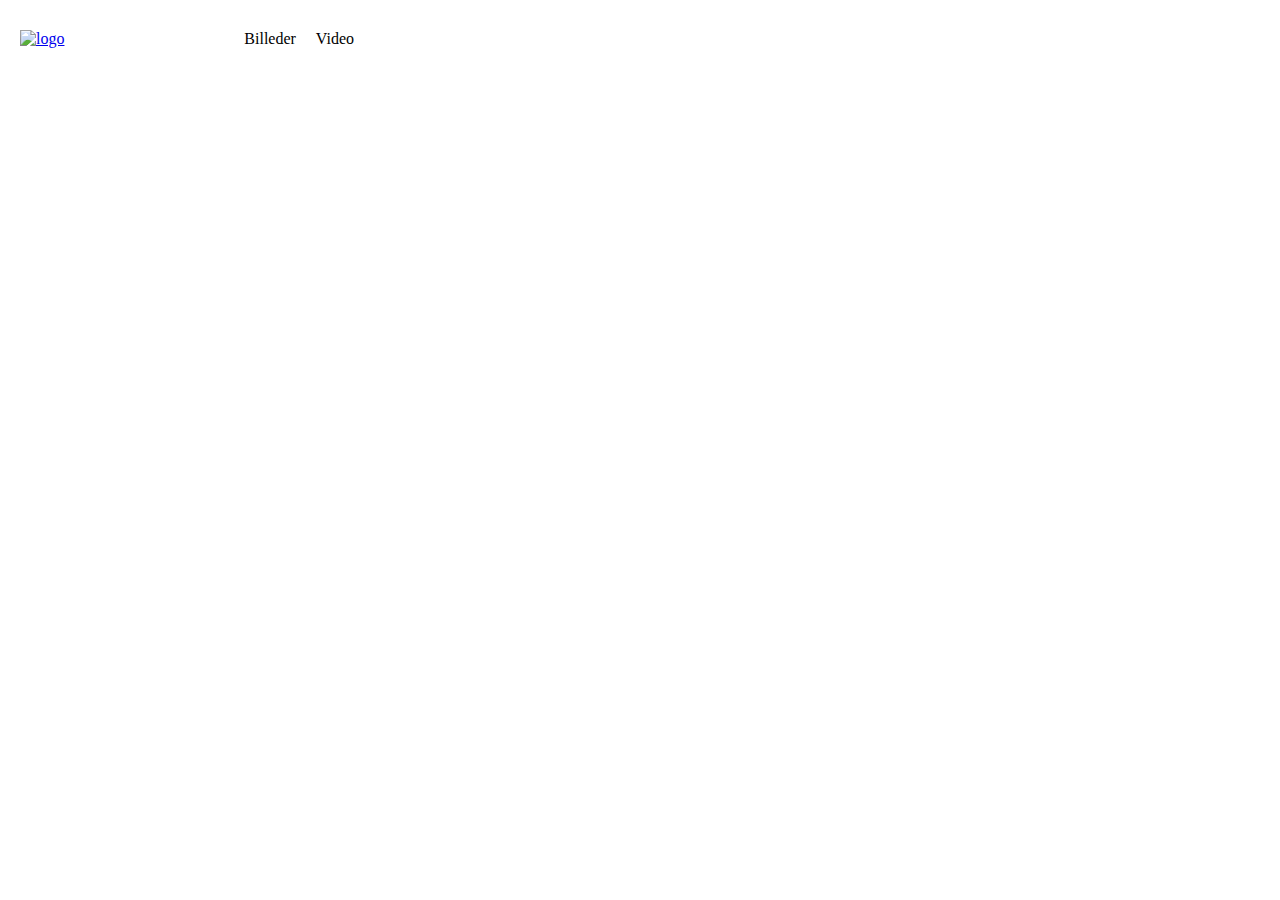
==== billeder.html @ 60ef6759 "første udkast" ====
<!DOCTYPE html>
<html lang="en">

<head>
    <meta charset="UTF-8">
    <meta http-equiv="X-UA-Compatible" content="IE=edge">
    <meta name="viewport" content="width=device-width, initial-scale=1.0">
    <link rel="stylesheet" href="style.css">
    <link rel="stylesheet" href="layout.css">
    <title>Billeder</title>
</head>

<body>
    <header>
        <div class="logo">
            <a href="index.html"> <img src="golf_billeder/Unknown.png" alt="logo"></a>
        </div>
        <nav>
            <ul class="menu">
                <li><a href="billeder.html">Billeder</a></li>
                <li><a href="video.html">Video</a></li>
            </ul>
        </nav>
    </header>
    <main>
        <section class="grid_1-1">
            <div class="col1"> <img src="golf_billeder/billede1.HEIC" alt=""></div>
            <div class="col2"> <img src="golf_billeder/billede2.HEIC" alt=""></div>
            <div class="col3"> <img src="golf_billeder/billede3.JPG" alt=""></div>
            <div class="col4"> <img src="golf_billeder/billede4.HEIC" alt=""></div>
        </section>
    </main>
</body>

</html>
---- style.css ----
* {
  margin: 0;
  padding: 0;
  box-sizing: border-box;
}

main {
  max-width: 1200px;
  margin: 0 auto 0 auto;
}

img {
  width: 100%;
  height: auto;
  display: block;
}

h1 {
  font-size: 4rem;
  font-weight: 100;
  color: rgb(134, 192, 75);
  margin-bottom: 1.5rem;
  margin-top: 2rem;
  text-align: center;
}

/************ MENU ************/
.logo {
  width: 20%;
}
header {
  display: flex;
  justify-content: space-between;
  align-items: center;
  padding: 20px;
  width: 30%;
}

nav {
  display: flex;
  align-items: center;
}

.menu {
  display: flex;
  list-style: none;
  margin: 0;
  padding: 0;
}

.menu a {
  display: block;
  padding: 10px;
  color: rgb(0, 0, 0);
  text-decoration: none;
  transition: color 0.3s;
}

/************************* VIDEO ***************************/
video {
  aspect-ratio: 16/9;
  width: 100%;
}
.video {
  display: grid;
  grid-template-columns: 1fr 1fr;
  gap: 10px;
}
iframe {
  aspect-ratio: 16/9;
  width: 100%;
  height: auto;
}
---- layout.css ----
.grid_1-1 {
  display: grid;
  grid-template-columns: 1fr 1fr;
  gap: 20px;
}
.col1 {
  grid-column: 1 / span 1;
}
.col2 {
  grid-column: 1 span 1;
  grid-row: 2 / span 1;
}
.col3 {
  grid-column: 1 / span 1;
  grid-row: 3 / span 1;
}
.col4 {
  grid-column: 1 / span 1;
  grid-row: 4 / span 1;
}
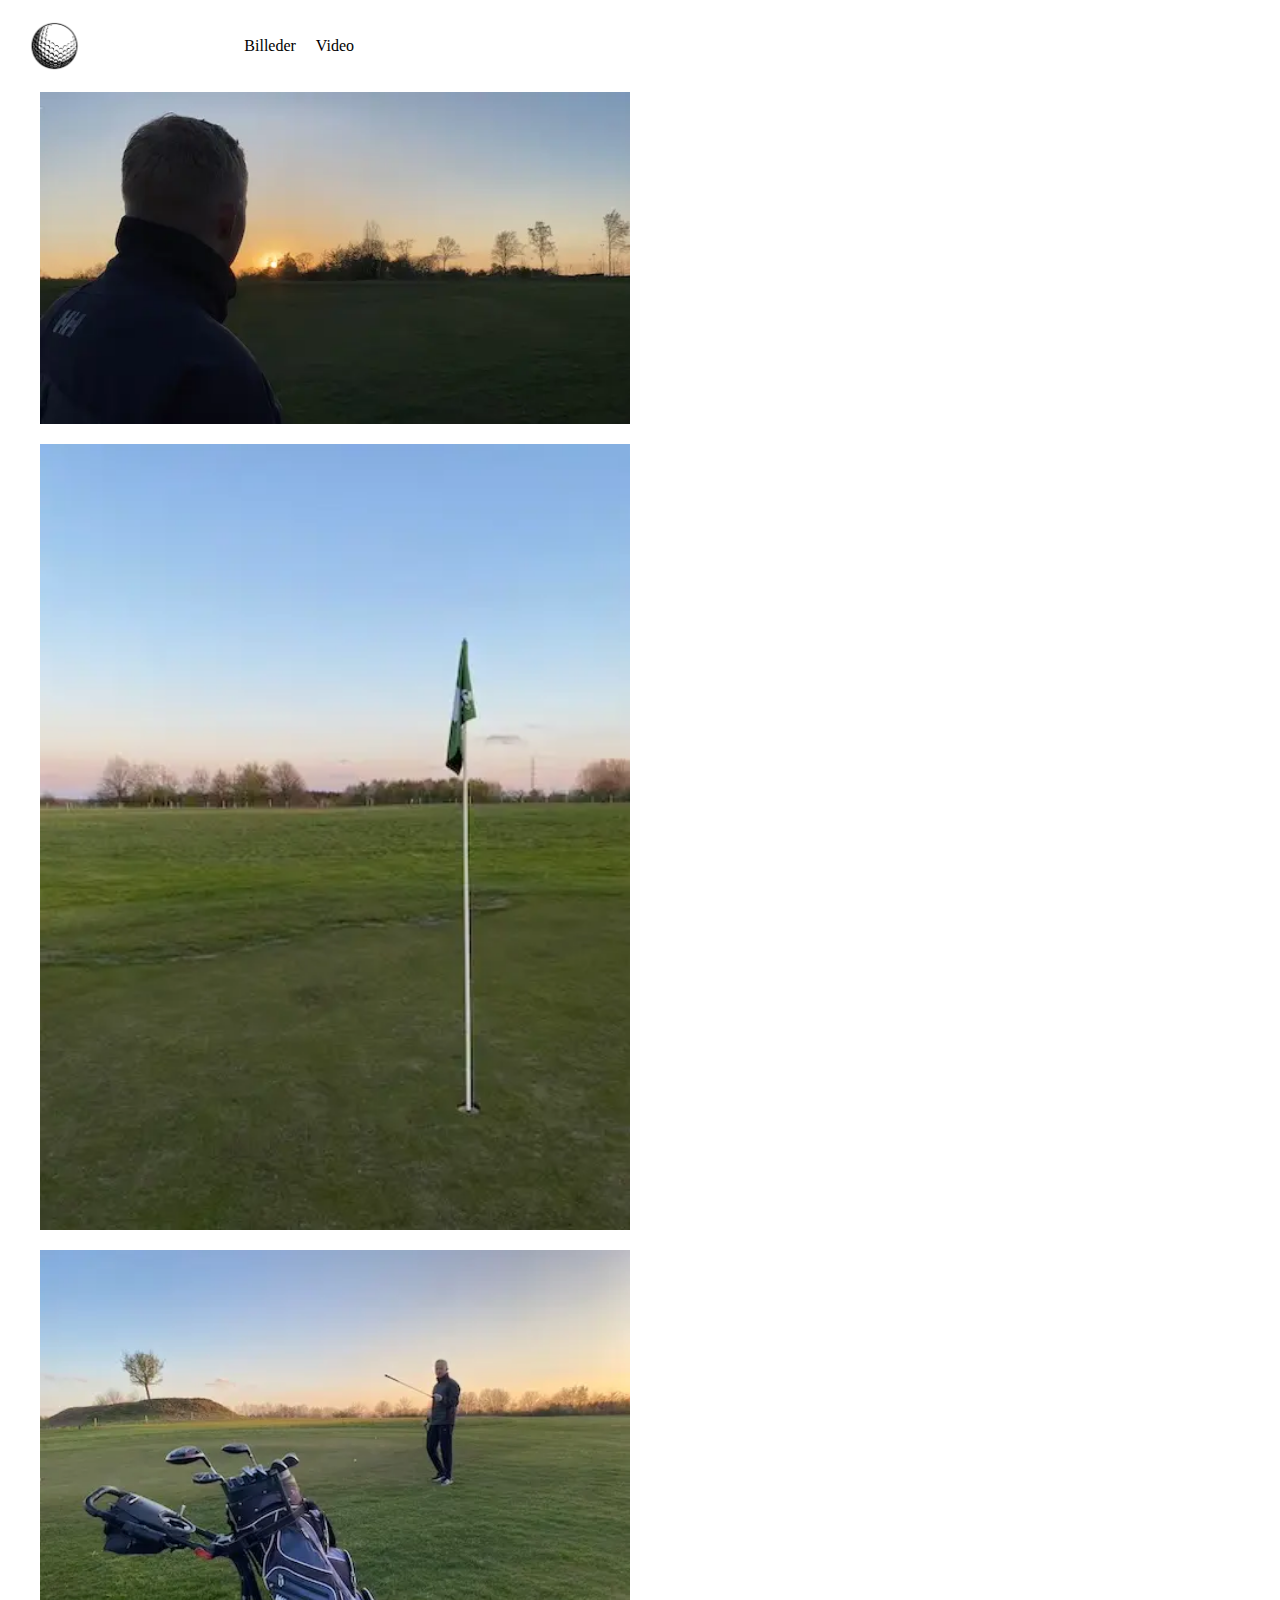
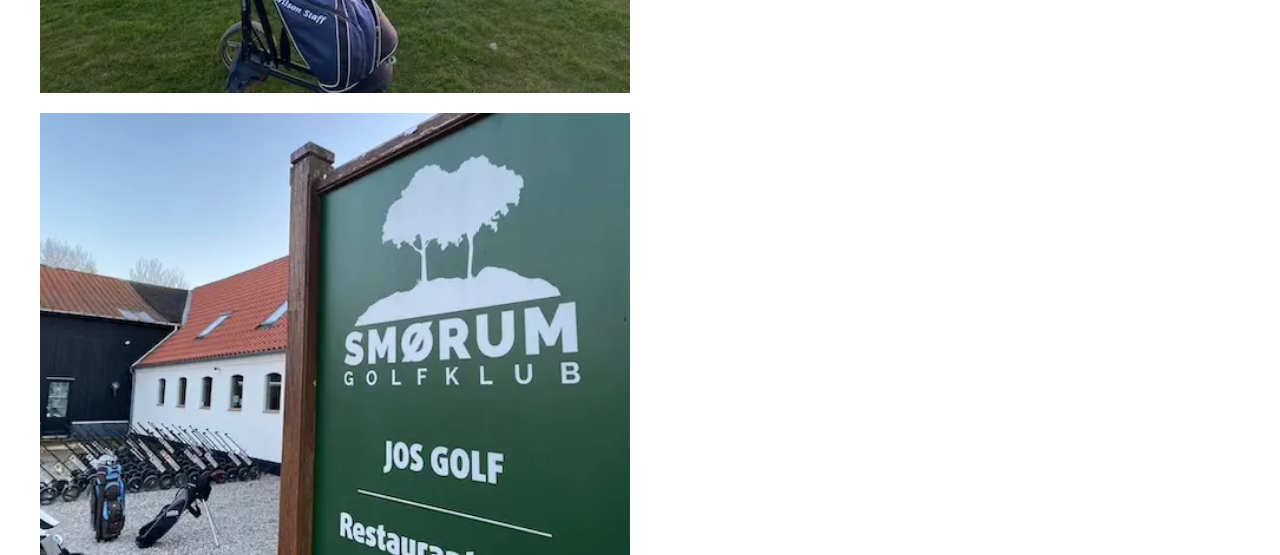
==== commit a19075e4: "version 2" ====
--- a/billeder.html
+++ b/billeder.html
@@ -24,10 +24,10 @@
     </header>
     <main>
         <section class="grid_1-1">
-            <div class="col1"> <img src="golf_billeder/billede1.HEIC" alt=""></div>
-            <div class="col2"> <img src="golf_billeder/billede2.HEIC" alt=""></div>
-            <div class="col3"> <img src="golf_billeder/billede3.JPG" alt=""></div>
-            <div class="col4"> <img src="golf_billeder/billede4.HEIC" alt=""></div>
+            <div class="col1"> <img src="golf_billeder/billede3.webp" alt=""></div>
+            <div class="col2"> <img src="golf_billeder/billede4.webp" alt=""></div>
+            <div class="col3"> <img src="golf_billeder/billede2.webp" alt=""></div>
+            <div class="col4"> <img src="golf_billeder/billede5.webp" alt=""></div>
         </section>
     </main>
 </body>
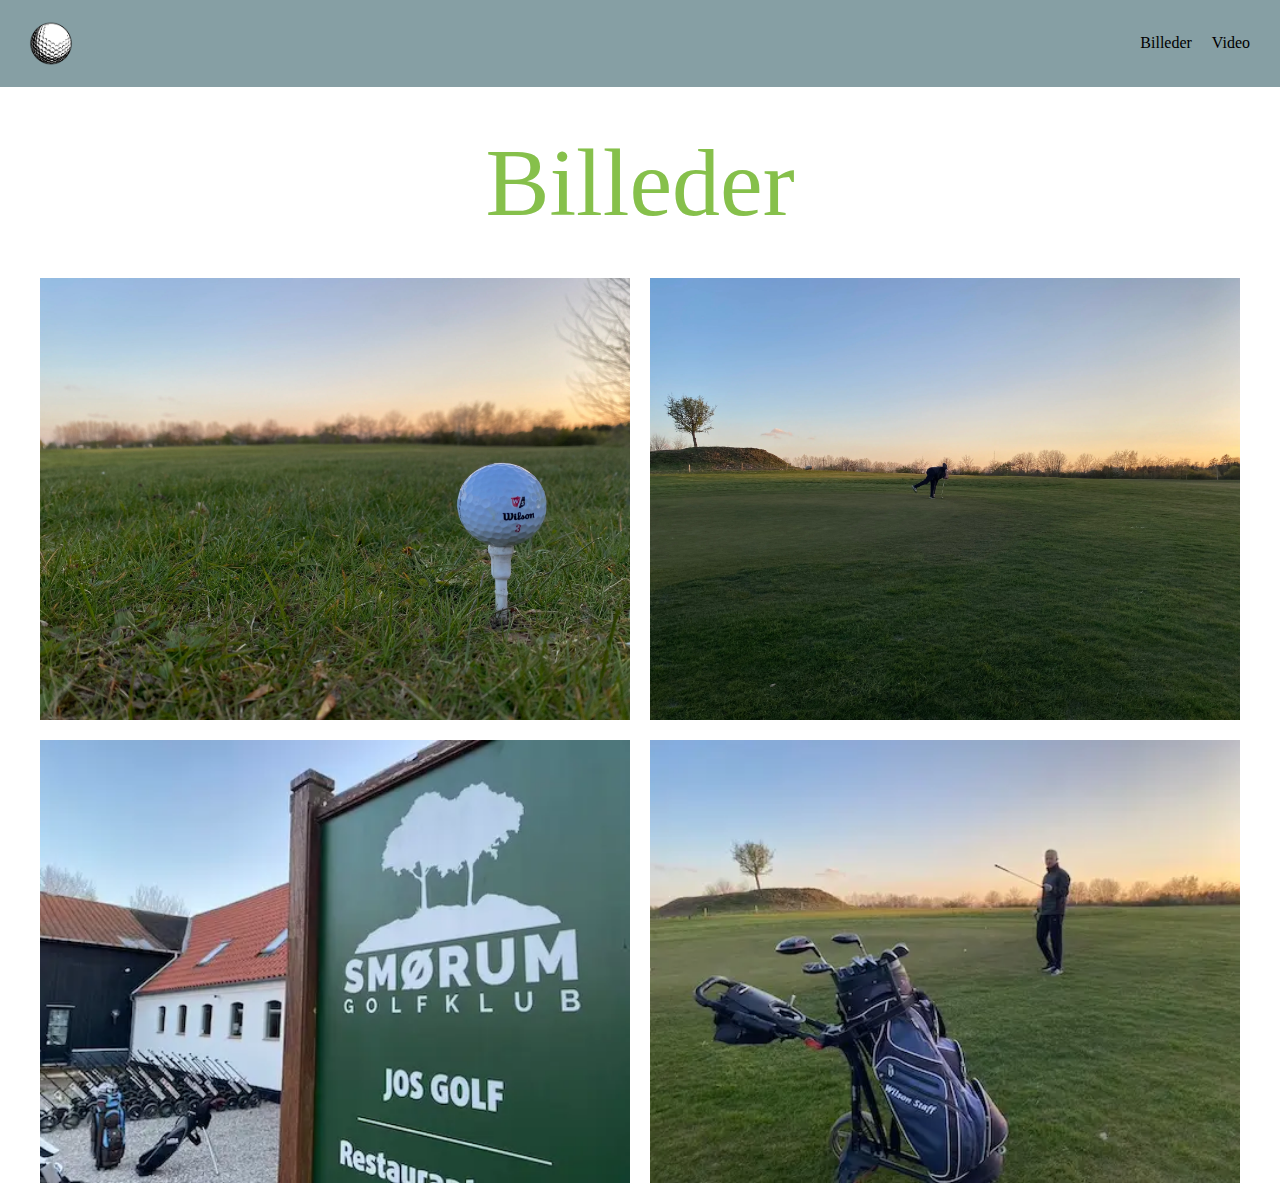
==== commit 83bc08ee: "version 3" ====
--- a/billeder.html
+++ b/billeder.html
@@ -23,13 +23,15 @@
         </nav>
     </header>
     <main>
+        <h1>Billeder</h1>
         <section class="grid_1-1">
-            <div class="col1"> <img src="golf_billeder/billede3.webp" alt=""></div>
-            <div class="col2"> <img src="golf_billeder/billede4.webp" alt=""></div>
+            <div class="col1"> <img src="golf_billeder/billede7.webp" alt=""></div>
+            <div class="col2"> <img src="golf_billeder/billede6.webp" alt=""></div>
             <div class="col3"> <img src="golf_billeder/billede2.webp" alt=""></div>
             <div class="col4"> <img src="golf_billeder/billede5.webp" alt=""></div>
         </section>
     </main>
+
 </body>
 
 </html>--- a/style.css
+++ b/style.css
@@ -16,29 +16,41 @@
 }
 
 h1 {
-  font-size: 4rem;
+  font-size: 6rem;
   font-weight: 100;
   color: rgb(134, 192, 75);
+  margin-bottom: 2.5rem;
+  margin-top: 2.5rem;
+  text-align: center;
+}
+h2 {
+  font-size: 2rem;
+  font-weight: 100;
+  color: rgb(197, 168, 88);
   margin-bottom: 1.5rem;
-  margin-top: 2rem;
-  text-align: center;
+  margin-top: 3rem;
+}
+
+p {
+  margin-top: 1rem;
+  margin-bottom: 1rem;
 }
 
 /************ MENU ************/
 .logo {
-  width: 20%;
+  width: 5%;
 }
 header {
   display: flex;
   justify-content: space-between;
   align-items: center;
   padding: 20px;
-  width: 30%;
+  background-color: #869fa4;
 }
 
 nav {
   display: flex;
-  align-items: center;
+  align-items: end;
 }
 
 .menu {
--- a/layout.css
+++ b/layout.css
@@ -1,20 +1,51 @@
-.grid_1-1 {
-  display: grid;
-  grid-template-columns: 1fr 1fr;
-  gap: 20px;
+* {
+  margin: 0;
+  padding: 0;
+  box-sizing: border-box;
 }
-.col1 {
-  grid-column: 1 / span 1;
+
+main {
+  max-width: 1200px;
+  margin: 0 auto 0 auto;
 }
-.col2 {
-  grid-column: 1 span 1;
-  grid-row: 2 / span 1;
+
+/****************** BILLEDER ****************/
+@media (min-width: 750px) {
+  .grid_1-1 {
+    display: grid;
+    grid-template-columns: 1fr 1fr;
+    gap: 20px;
+  }
+  .col1 {
+    grid-column: 1 / span 1;
+    grid-row: 1 / span 1;
+  }
+  .col2 {
+    grid-column: 2 span 1;
+    grid-row: 1 / span 1;
+  }
+  .col3 {
+    grid-column: 2 / span 1;
+    grid-row: 2 / span 1;
+  }
+  .col4 {
+    grid-column: 1 / span 1;
+    grid-row: 2 / span 1;
+  }
 }
-.col3 {
-  grid-column: 1 / span 1;
-  grid-row: 3 / span 1;
+
+/************ FORSIDE ***********/
+@media (min-width: 750px) {
+  .grid_1 {
+    display: grid;
+    grid-template-columns: 1fr fr;
+    gap: 20px;
+  }
+  .col {
+    grid-column: 1 / span 1;
+  }
+  .col_05 {
+    grid-column: 2 / span 1;
+    grid-row: 1 / span 1;
+  }
 }
-.col4 {
-  grid-column: 1 / span 1;
-  grid-row: 4 / span 1;
-}
